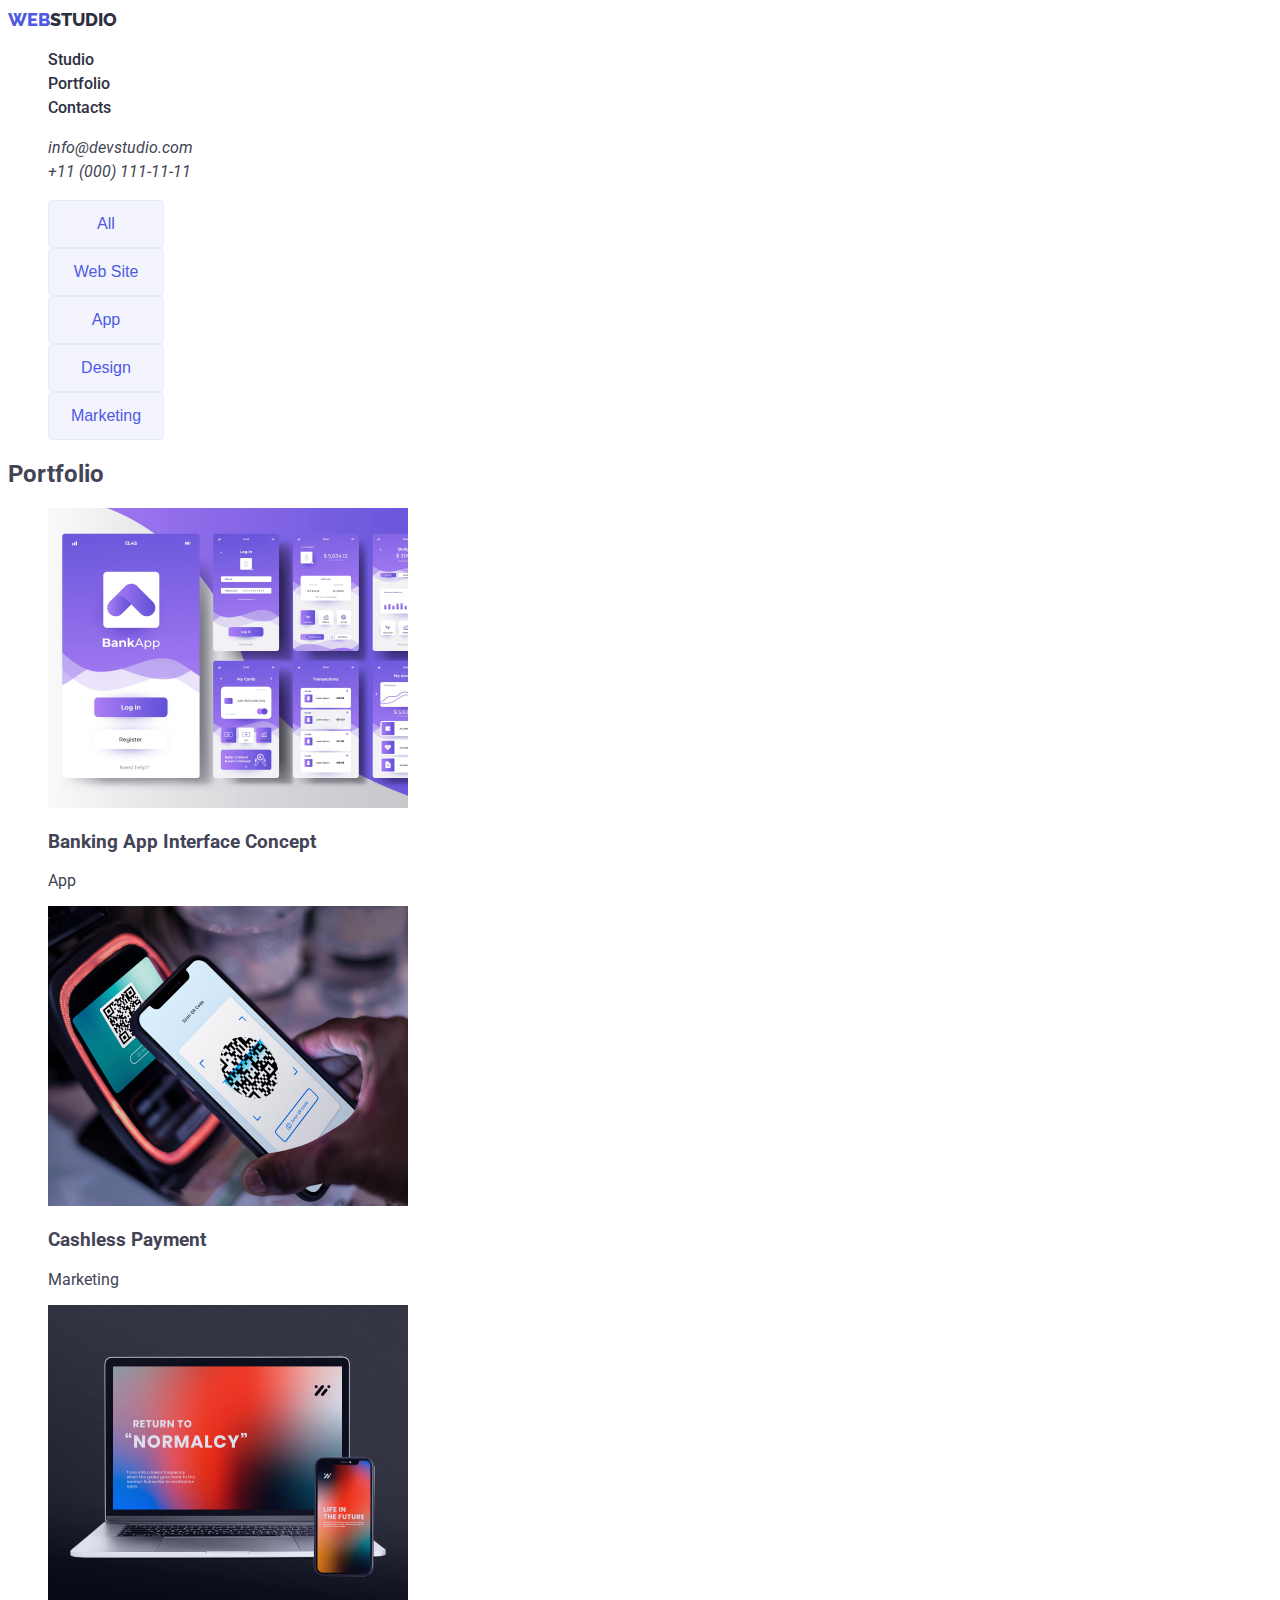
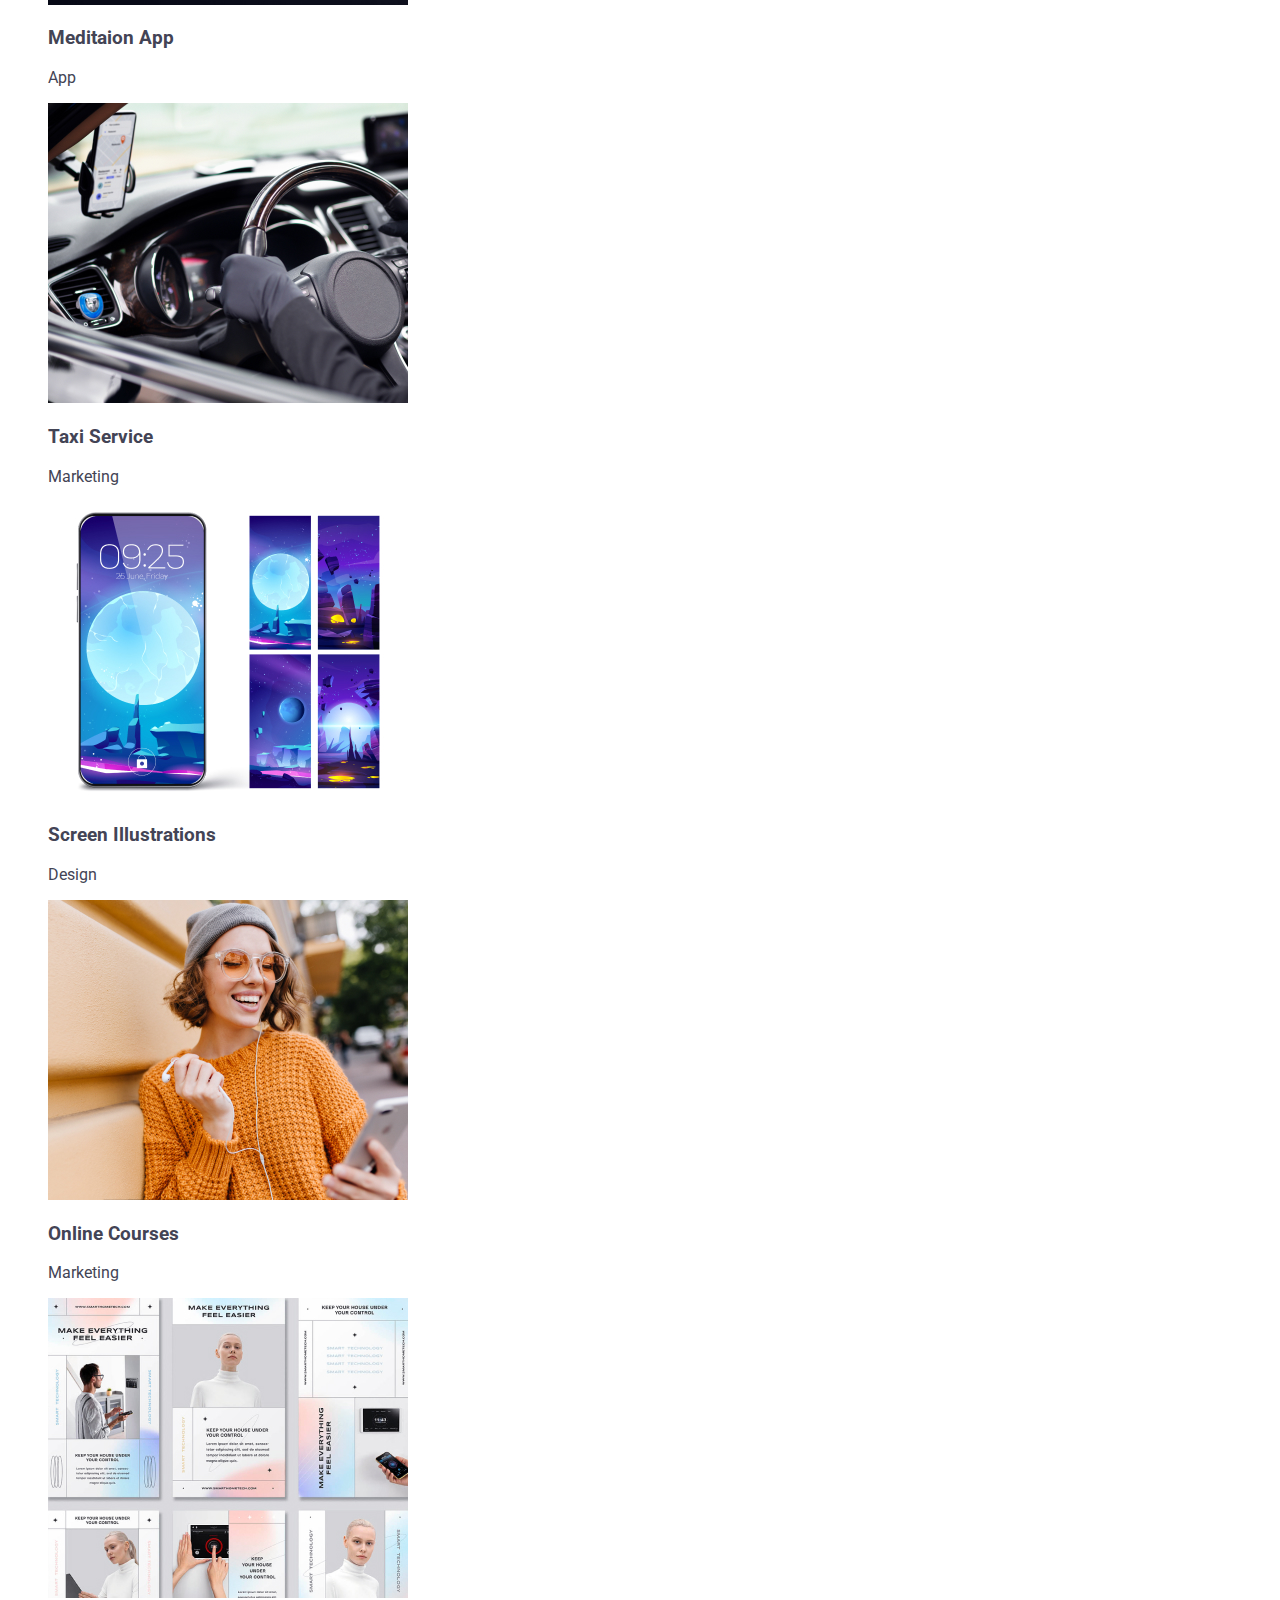
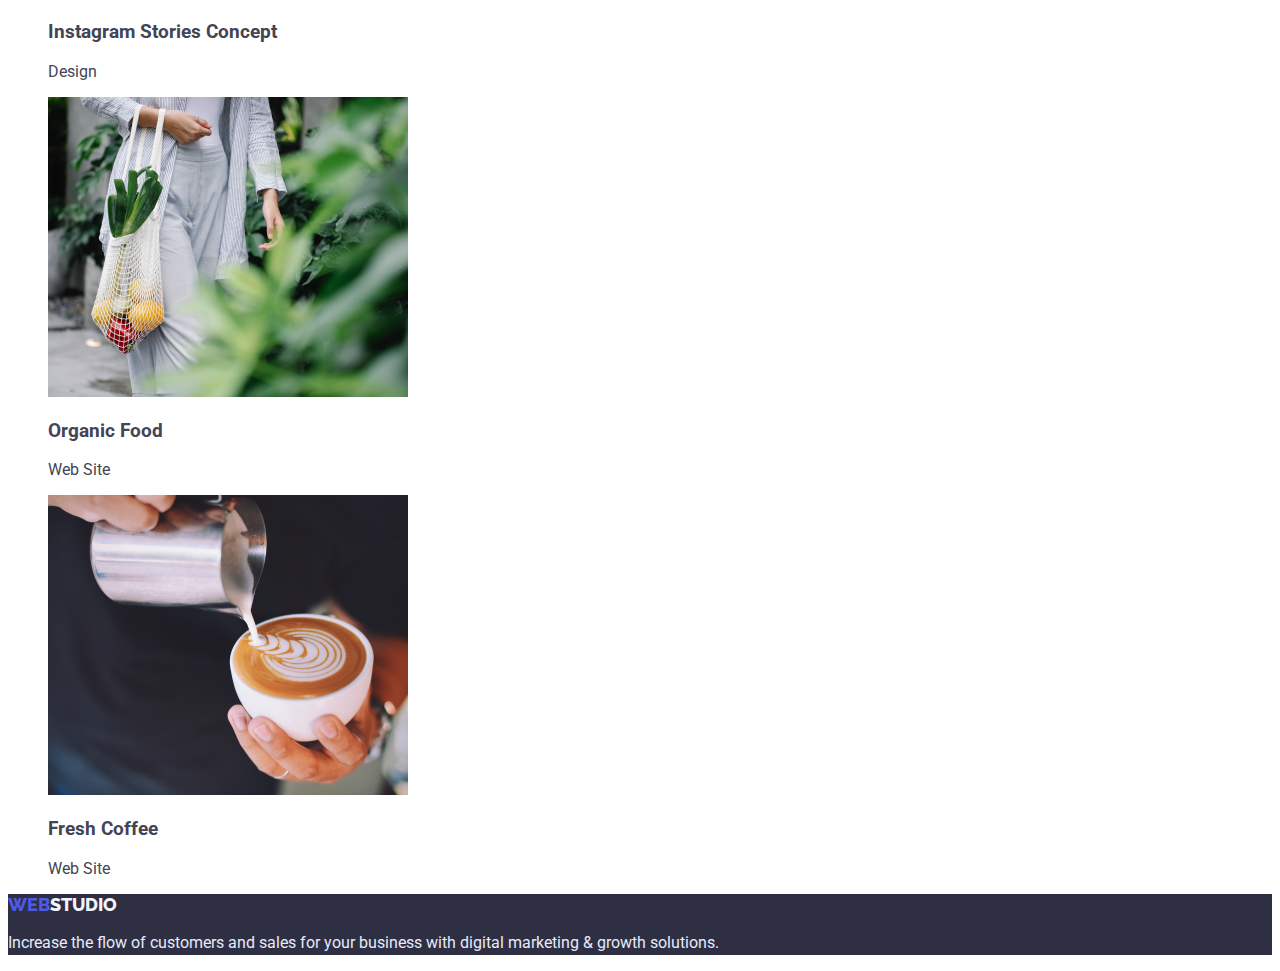
==== portfolio.html @ 32f8439a "unfinished" ====
<!DOCTYPE html>
<html lang="en">
<head>
    <meta charset="UTF-8">
    <meta http-equiv="X-UA-Compatible" content="IE=edge">
    <meta name="viewport" content="width=device-width, initial-scale=1.0">
    <title>Webstudio</title>
    <!--Fonts-->
    <link rel="preconnect" href="https://fonts.googleapis.com">
    <link rel="preconnect" href="https://fonts.gstatic.com" crossorigin>
    <link
        href="https://fonts.googleapis.com/css2?family=Raleway:wght@800&family=Roboto:wght@400;500;700;900&display=swap"
        rel="stylesheet">
    <!--Styles-->
    <link rel="stylesheet" href="./css/styels.css">
</head>
<body>
    <header class="header">
        <nav class="header-nav">
            <a class="logo-link" href="./index.html"><span class="logo-link-part">Web</span>Studio</a>
            <ul>
                <li><a class="header-link" href="">Studio</a></li>
                <li><a class="header-link" href="">Portfolio</a></li>
                <li><a class="header-link" href="">Contacts</a></li>
            </ul>
        </nav>
        <address class="header-address">
            <ul>
                <li><a class="address-link" href="mailto:info@devstudio.com">info@devstudio.com</a></li>
                <li><a class="address-link" href="tel:+110001111111">+11 (000) 111-11-11</a></li>
            </ul>
        </address>
    
    </header>

    <main>
        <section class="filtr-section">
            <h2 class="filtr-section-head">Filtr</h2>
            <ul>
                <li><button class="filtr-button" type="button">All</button></li>
                <li><button class="filtr-button" type="button">Web Site</button></li>
                <li><button class="filtr-button" type="button">App</button></li>
                <li><button class="filtr-button" type="button">Design</button></li>
                <li><button class="filtr-button" type="button">Marketing</button></li>
            </ul>
        </section>

        <section class="portfolio-section">
            <h2 class="portfolio-head">Portfolio</h2>
            <ul class="portfolio-container">
                <li>
                    <img src="./images/bankingapp.jpg" alt="Windows on the phone" width="360" height="300" class="portfolio-img">
                    <h3 class="portfolio-title">Banking App Interface Concept</h3>
                    <p  class="portfolio-descrfiltr">App</p>
                </li>
                <li>
                    <img src="./images/cashlesspayment.jpg" alt="Phone payment" width="360" height="300" class="portfolio-img">
                    <h3 class="portfolio-title">Cashless Payment</h3>
                    <p  class="portfolio-descrfiltr">Marketing</p>
                </li>
                <li>
                    <img src="./images/meditaionapp.jpg" alt="Laptop and phone" width="360" height="300" class="portfolio-img">
                    <h3 class="portfolio-title">Meditaion App</h3>
                    <p  class="portfolio-descrfiltr">App</p>
                </li>
                <li>
                    <img src="./images/taxiservice.jpg" alt="Car" width="360" height="300" class="portfolio-img">
                    <h3 class="portfolio-title">Taxi Service</h3>
                    <p  class="portfolio-descrfiltr">Marketing</p>
                </li>
                <li>
                    <img src="./images/screenillustrations.jpg" alt="Screen Illustrations" width="360" height="300" class="portfolio-img">
                    <h3 class="portfolio-title">Screen Illustrations</h3>
                    <p  class="portfolio-descrfiltr">Design</p>
                </li>
                <li>
                    <img src="./images/onlinecourses.jpg" alt="Woman with phone" width="360" height="300" class="portfolio-img">
                    <h3 class="portfolio-title">Online Courses</h3>
                    <p  class="portfolio-descrfiltr">Marketing</p>
                </li>
                <li>
                    <img src="./images/instagramstories.jpg" alt="Instagram Stories Concept" width="360" height="300" class="portfolio-img">
                    <h3 class="portfolio-title">Instagram Stories Concept</h3>
                    <p  class="portfolio-descrfiltr">Design</p>
                </li>
                <li>
                    <img src="./images/organicfood.jpg" alt="A man with fruit" width="360" height="300" class="portfolio-img">
                    <h3 class="portfolio-title">Organic Food</h3>
                    <p  class="portfolio-descrfiltr">Web Site</p>
                </li>
                <li>
                    <img src="./images/freshcoffee.jpg" alt="Coffee" width="360" height="300" class="portfolio-img">
                    <h3 class="portfolio-title">Fresh Coffee</h3>
                    <p  class="portfolio-descrfiltr">Web Site</p>
                </li>
            </ul>
        </section>
    </main>

    <footer class="footer">
        <a class="logo-footer" href="./index.html"><span class="logo-footer-part">Web</span>Studio</a>
        <p class="footer-descr">Increase the flow of customers and sales for your business with digital marketing & growth
            solutions.</p>
    </footer>
</body>
</html>
---- css/styels.css ----
body {
    color: #434455;
    font-family: 'Roboto', sans-serif;
    background: #FFFFFF;
}

:root {
    --brand-color: #2E2F42;
    --focus-color: #404BBF;
    
}

ul {
    list-style-type: none;
}

.logo-link {
    font-family: 'Raleway';
    color: #2E2F42;
    font-weight: 800;
    font-size: 18px;
    line-height: 24px;
    text-transform: uppercase;
    text-decoration: none;
}

.logo-link-part {
    color: #4D5AE5;
}

.header-link {
    color: #2E2F42;
    font-weight: 500;
    font-size: 16px;
    line-height: 24px;
    text-decoration: none;
}

.header-link :hover {
    color: var(--focus-color);
}

.header-link :focus {
    color: var(--focus-color);
}

.address-link {
    color: #434455;
    font-weight: 400;
    font-size: 16px;
    line-height: 24px;
    text-decoration: none
}

.address-link :hover {
    color: var(--focus-color);
}

.address-link :focus {
    color: var(--focus-color);
}

.hero-section {
    background: var(--brand-color);    
}

.hero-text {
    color: #FFFFFF;
    font-weight: 700;
    font-size: 56px;
    line-height: 60px;
}

.button-service {
    color: #FFFFFF;
    font-weight: 500;
    font-size: 16px;
    line-height: 24px;
    background: #4D5AE5;
    box-shadow: 0px 4px 4px rgba(0, 0, 0, 0.15);
    border-radius: 4px;
    cursor: pointer;
}

.button-service :hover {
    background: var(--focus-color);
}

.button-service :focus {
    background: var(--focus-color);
}

.about-section-head {
    display: none;
}

.about-section-title {
    color: var(--brand-color);
    font-weight: 500;
    font-size: 20px;
    line-height: 24px;
}

.about-section-descr {
    font-weight: 400;
    font-size: 16px;
    line-height: 24px;
}

.example-section-head {
    color: var(--brand-color);
    font-weight: 700;
    font-size: 36px;
    line-height: 40px;
}

.team-section-head {
    color: var(--brand-color);
    font-weight: 700;
    font-size: 36px;
    line-height: 40px;
}

.team-section-title {
    color: var(--brand-color);
    font-weight: 500;
    font-size: 20px;
    line-height: 24px;
}

.team-section-descr {
    font-weight: 400;
    font-size: 16px;
    line-height: 24px;
}

.footer {
    background: var(--brand-color);
}

.logo-footer{
    color: #F4F4FD;
    font-family: 'Raleway';
    font-weight: 800;
    font-size: 18px;
    line-height: 21px;
    text-transform: uppercase;
    text-decoration: none;
}

.logo-footer-part {
    color: #4D5AE5;
}

.footer-descr {
    color: #E7E9FC;
    font-weight: 400;
    font-size: 16px;
    line-height: 24px;
}

.filtr-section-head {
    display: none;
}

.filtr-button {
    color: #4D5AE5;
    font-weight: 500;
    font-size: 16px;
    line-height: 24px;
    width: 116px;
    height: 48px;
    background: #F4F4FD;
    border: 1px solid #E7E9FC;
    border-radius: 4px;
    cursor: pointer;
}

.filtr-button :hover {
    border: var(--focus-color);
}

.portfolio-img :hover {
    color: var(--focus-color);
}
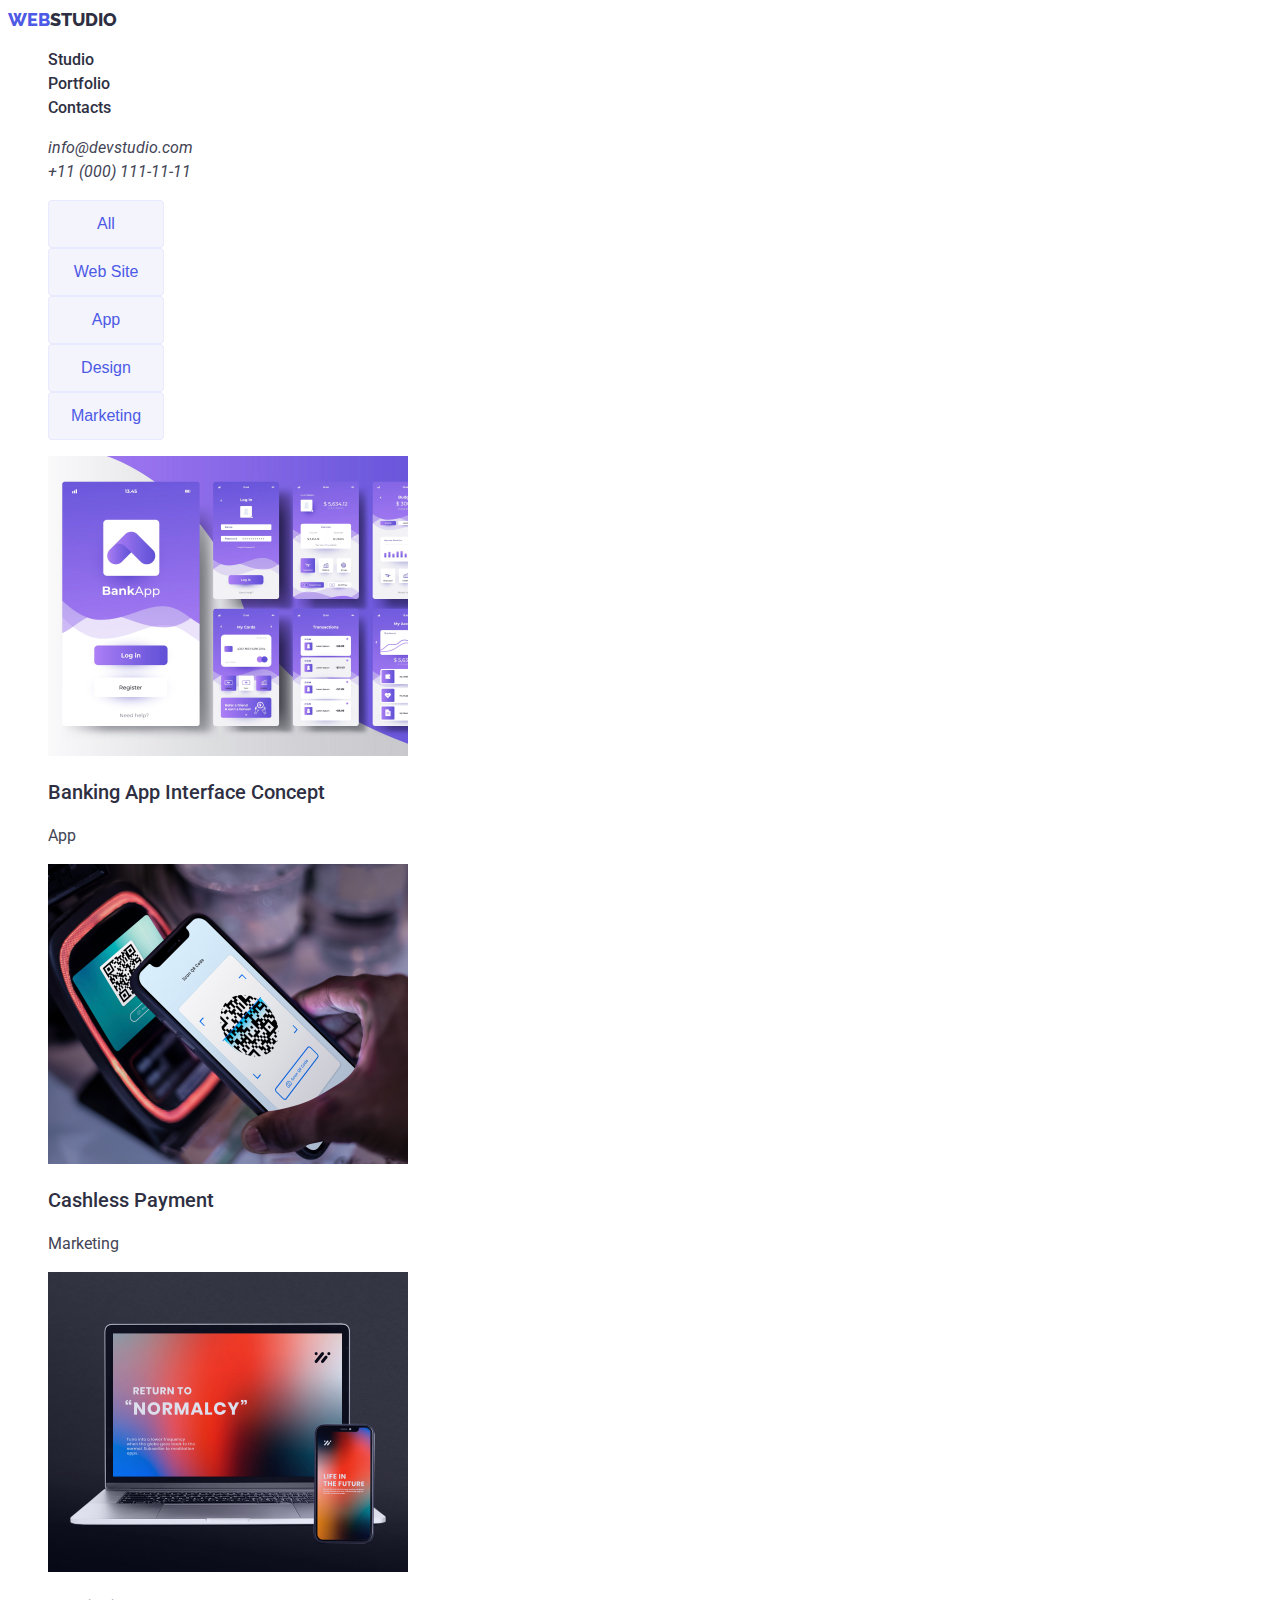
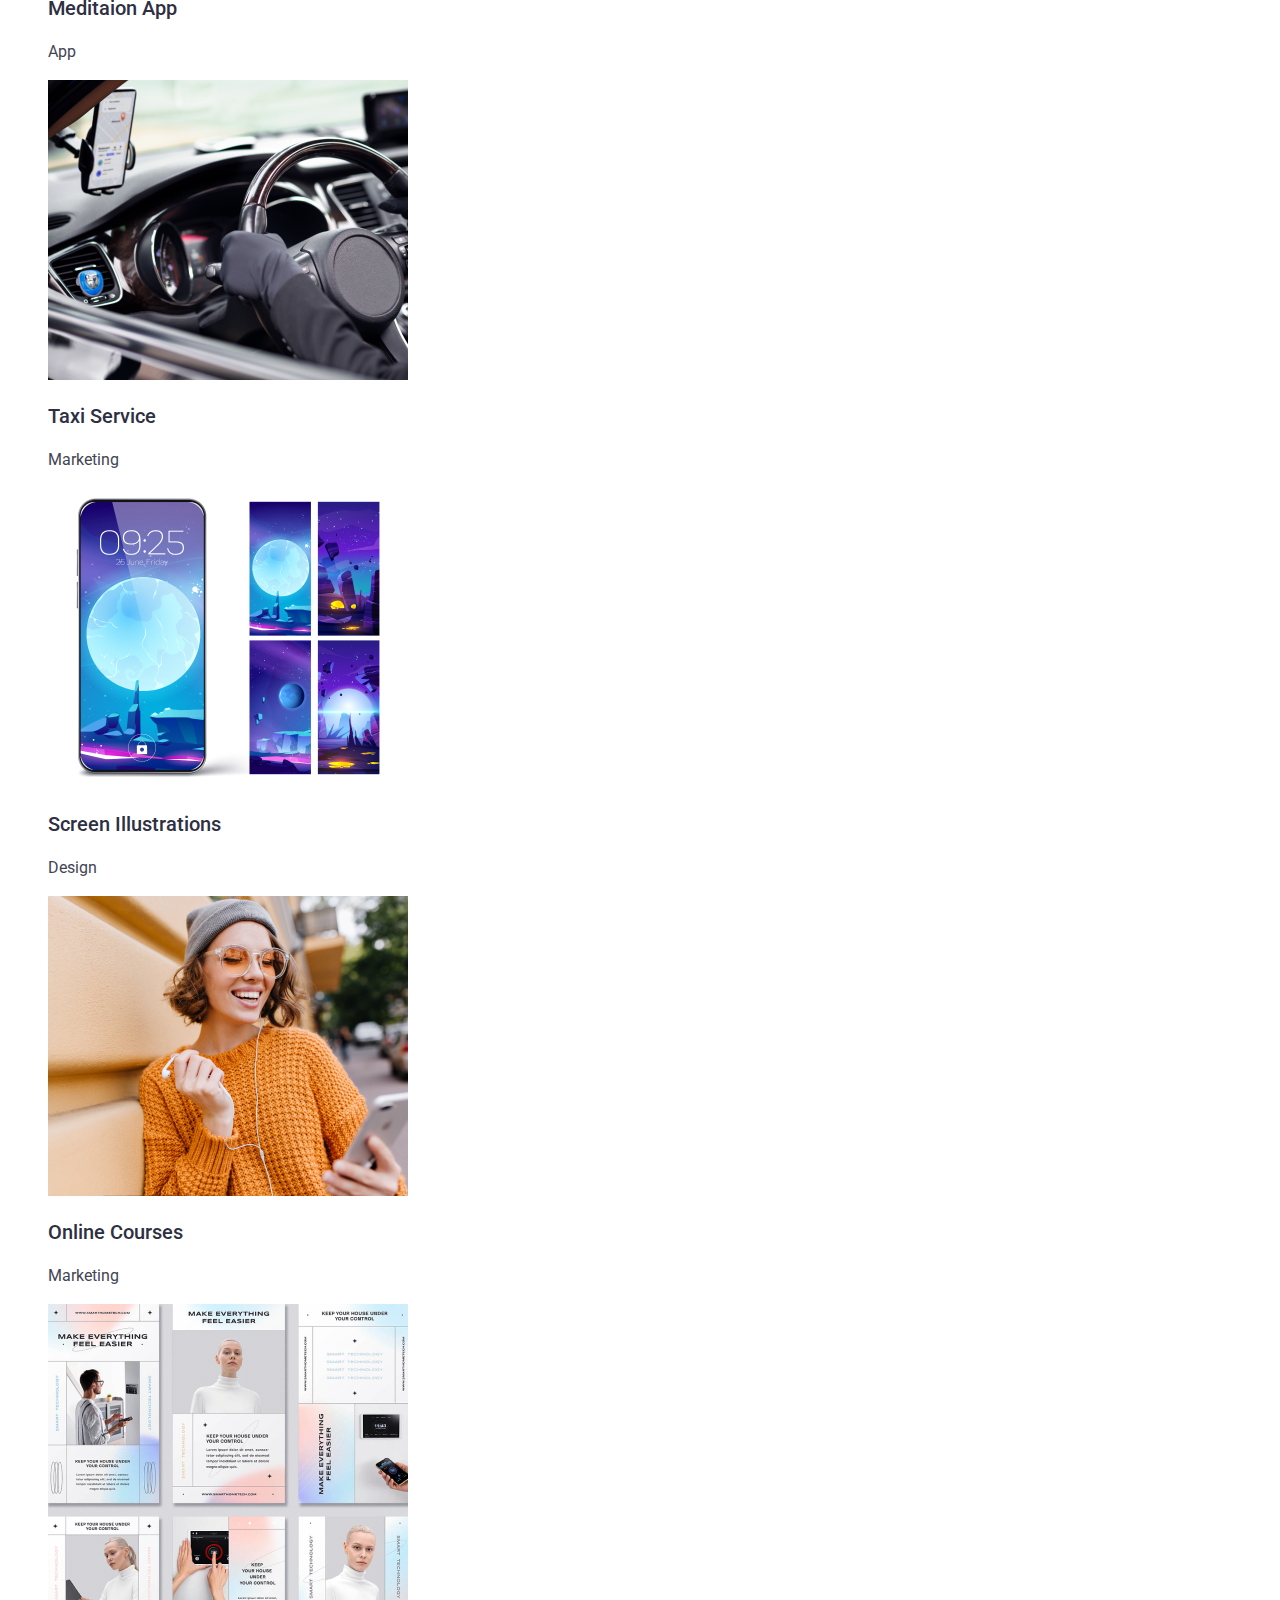
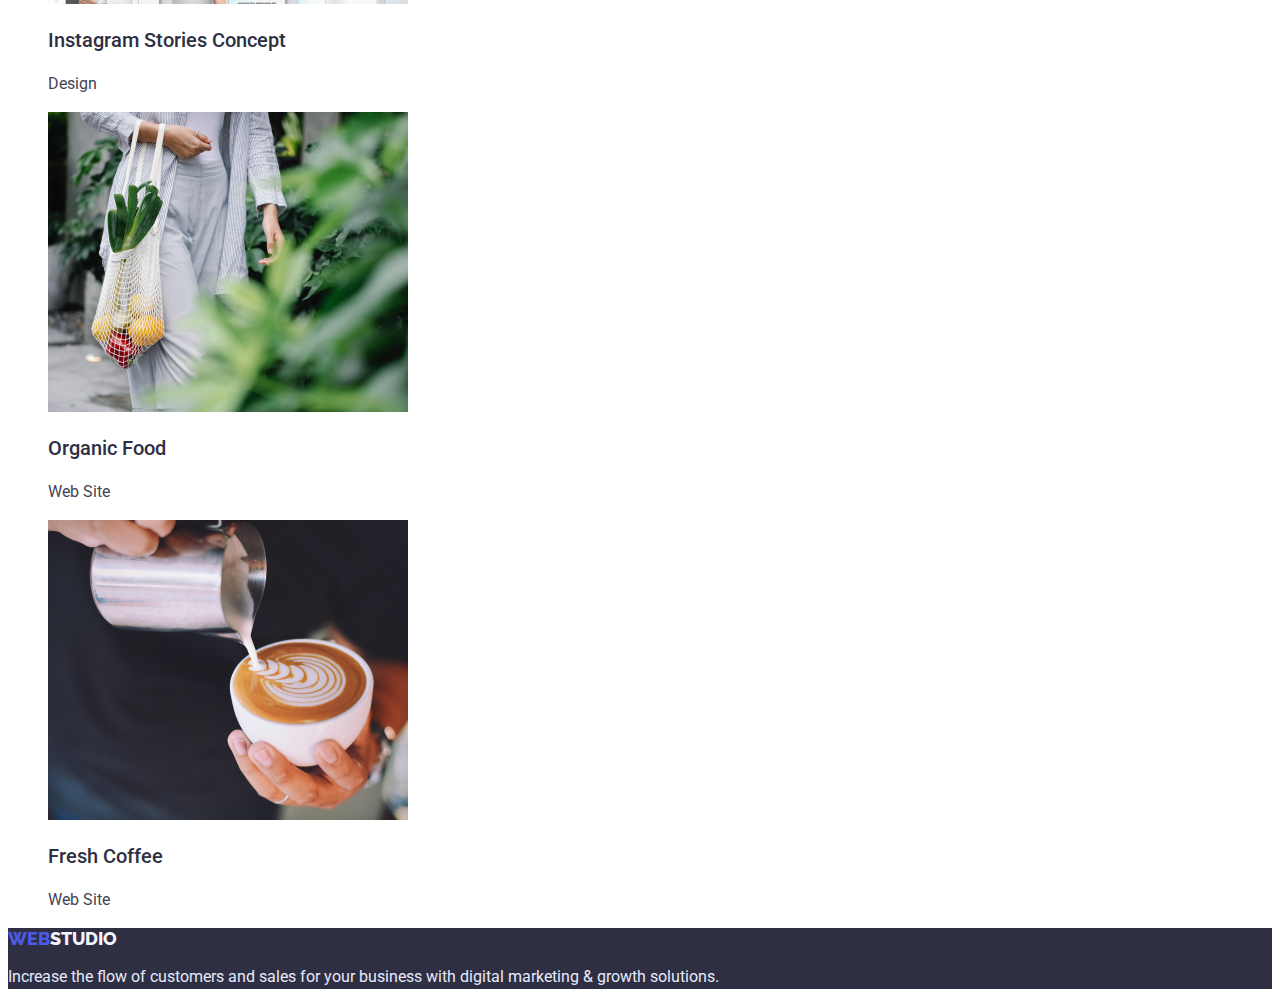
==== commit 40834b98: "homework 2 (edition 0)" ====
--- a/portfolio.html
+++ b/portfolio.html
@@ -19,8 +19,8 @@
         <nav class="header-nav">
             <a class="logo-link" href="./index.html"><span class="logo-link-part">Web</span>Studio</a>
             <ul>
-                <li><a class="header-link" href="">Studio</a></li>
-                <li><a class="header-link" href="">Portfolio</a></li>
+                <li><a class="header-link" href="./index.html">Studio</a></li>
+                <li><a class="header-link" href="./portfolio.html">Portfolio</a></li>
                 <li><a class="header-link" href="">Contacts</a></li>
             </ul>
         </nav>
--- a/css/styels.css
+++ b/css/styels.css
@@ -176,10 +176,19 @@
     cursor: pointer;
 }
 
-.filtr-button :hover {
-    border: var(--focus-color);
+.portfolio-head {
+    display: none;
 }
 
-.portfolio-img :hover {
-    color: var(--focus-color);
+.portfolio-title {
+    color: var(--brand-color);
+    font-weight: 500;
+    font-size: 20px;
+    line-height: 24px;
 }
+
+.portfolio-descrfiltr {
+    font-weight: 400;
+    font-size: 16px;
+    line-height: 24px;
+}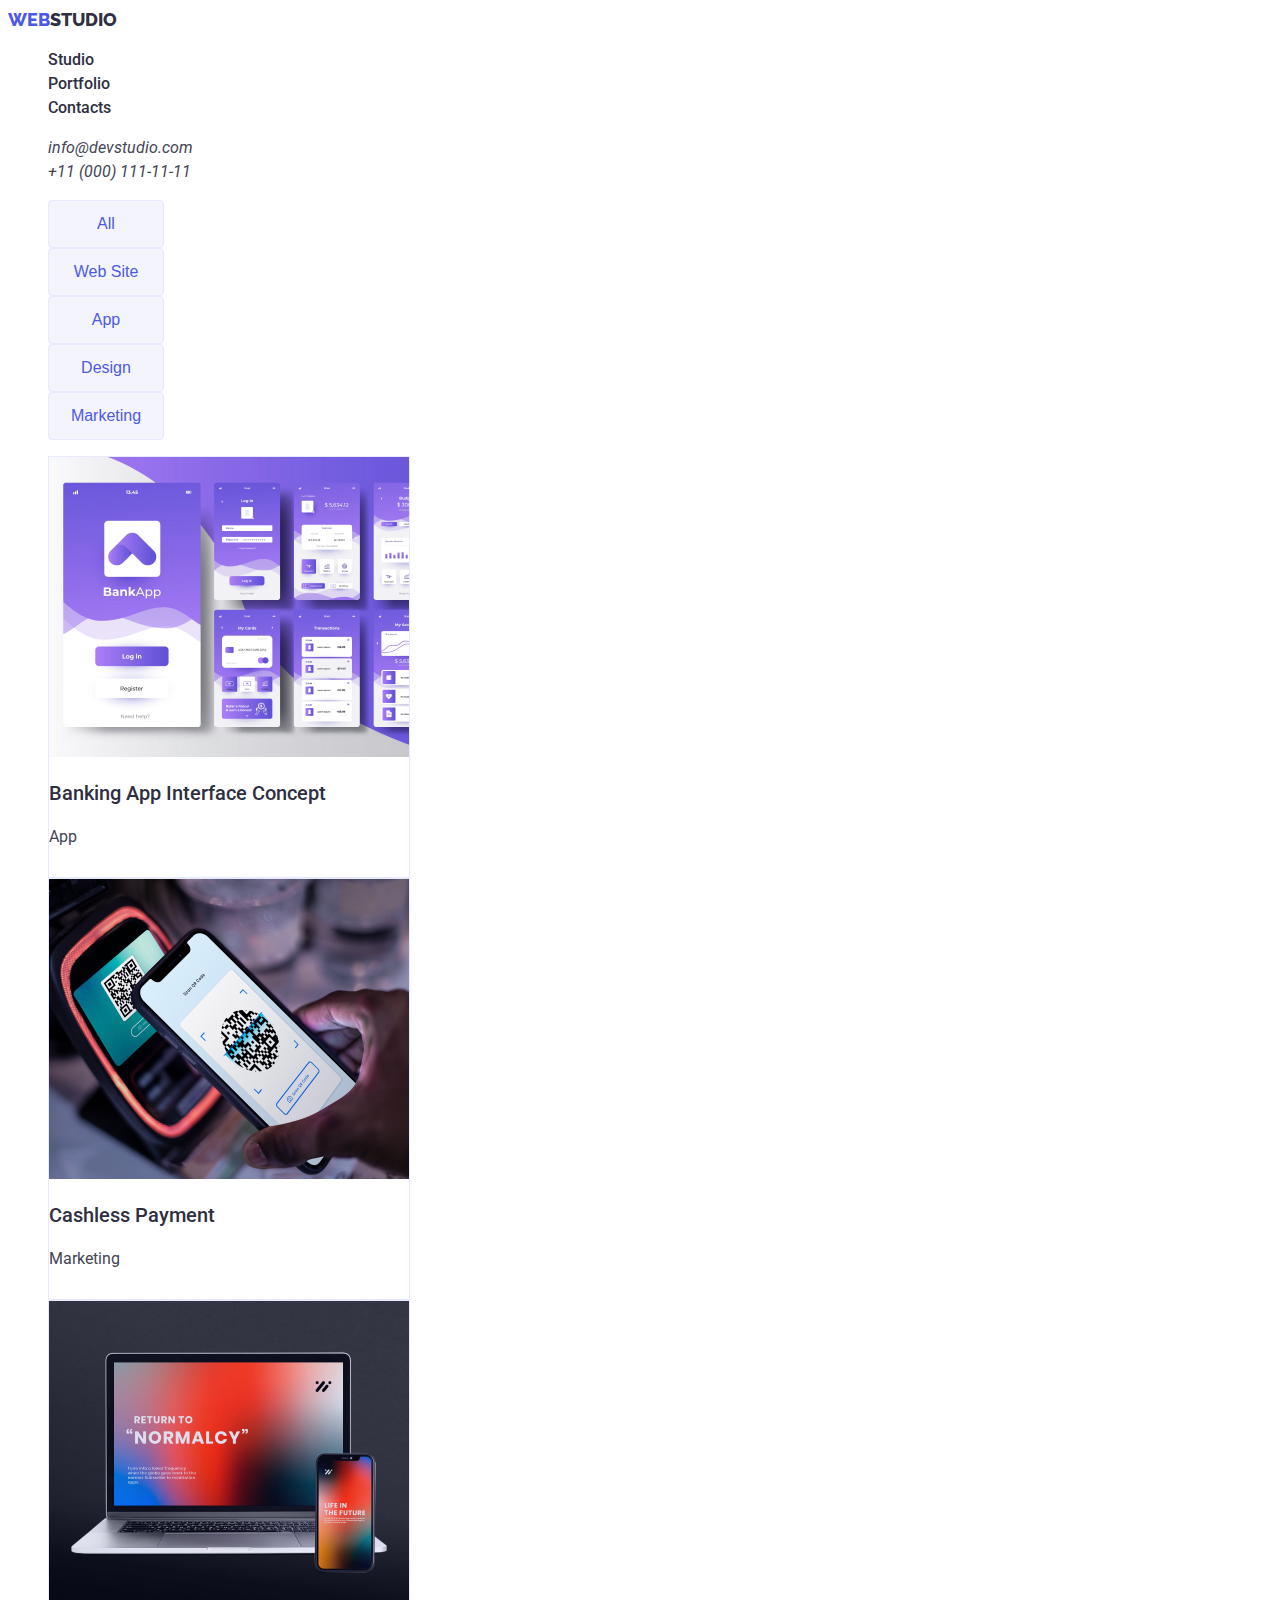
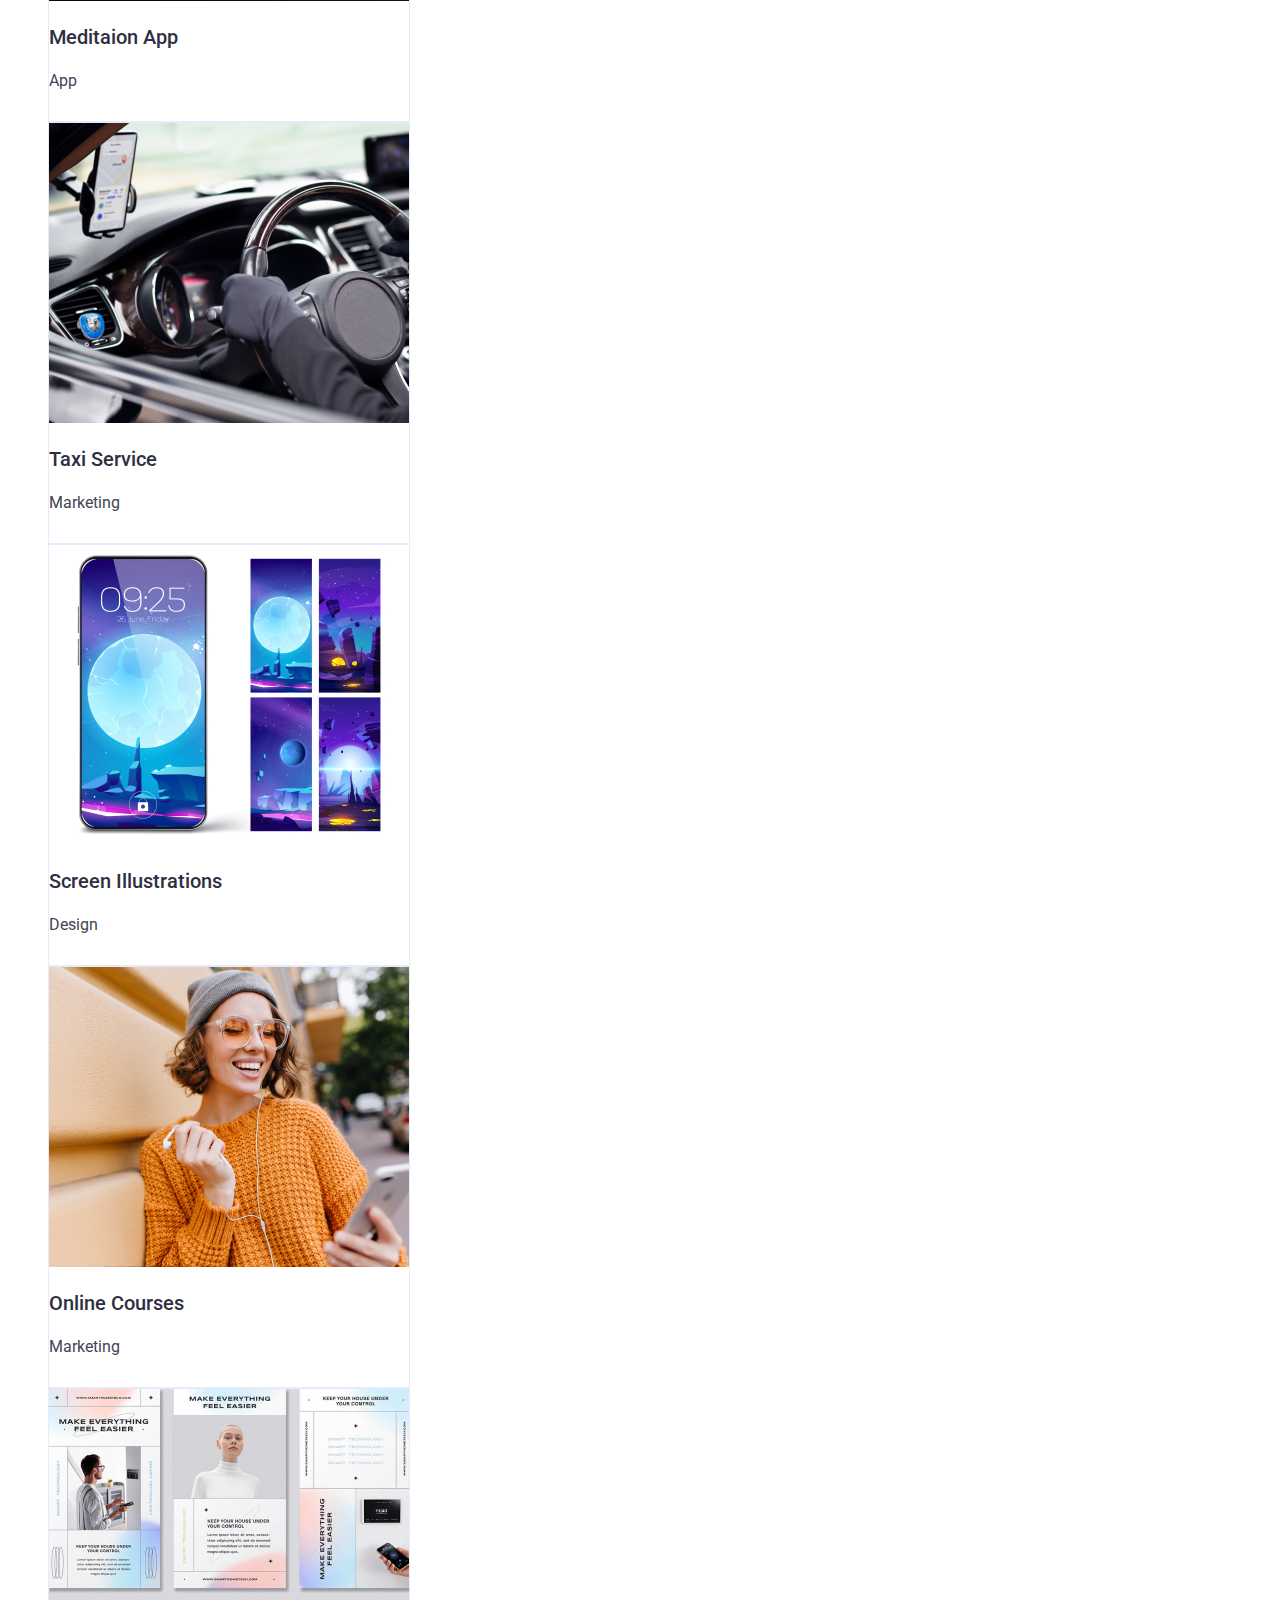
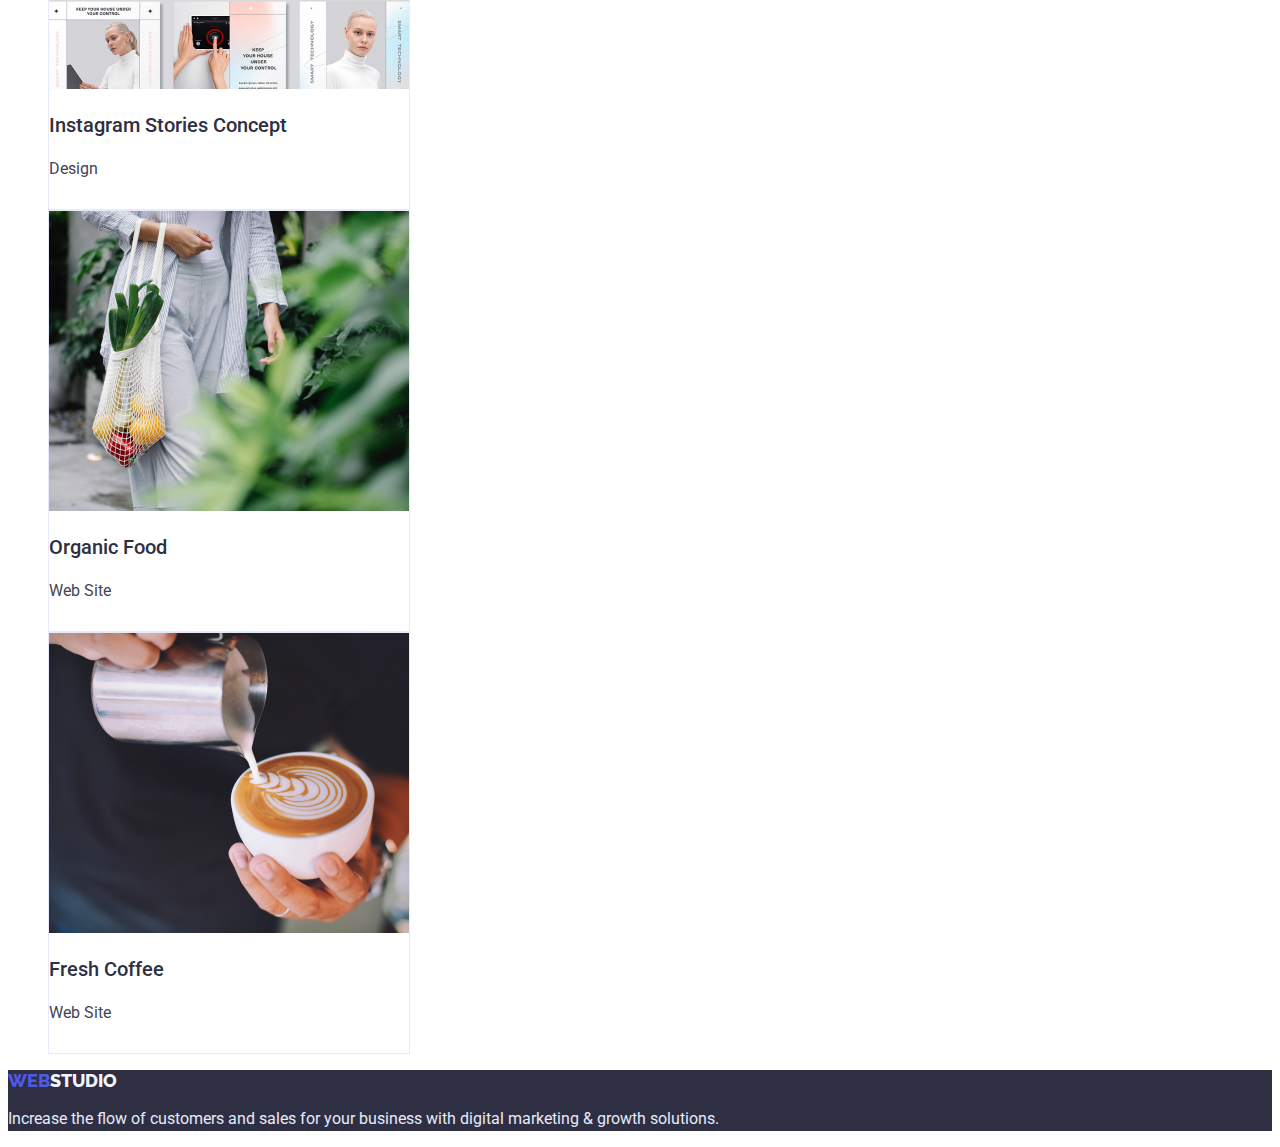
==== commit 61024b62: "homework 2 (edition 1)" ====
--- a/portfolio.html
+++ b/portfolio.html
@@ -47,48 +47,48 @@
 
         <section class="portfolio-section">
             <h2 class="portfolio-head">Portfolio</h2>
-            <ul class="portfolio-container">
-                <li>
+            <ul>
+                <li class="portfolio-container">
                     <img src="./images/bankingapp.jpg" alt="Windows on the phone" width="360" height="300" class="portfolio-img">
                     <h3 class="portfolio-title">Banking App Interface Concept</h3>
                     <p  class="portfolio-descrfiltr">App</p>
                 </li>
-                <li>
+                <li class="portfolio-container">
                     <img src="./images/cashlesspayment.jpg" alt="Phone payment" width="360" height="300" class="portfolio-img">
                     <h3 class="portfolio-title">Cashless Payment</h3>
                     <p  class="portfolio-descrfiltr">Marketing</p>
                 </li>
-                <li>
+                <li class="portfolio-container">
                     <img src="./images/meditaionapp.jpg" alt="Laptop and phone" width="360" height="300" class="portfolio-img">
                     <h3 class="portfolio-title">Meditaion App</h3>
                     <p  class="portfolio-descrfiltr">App</p>
                 </li>
-                <li>
+                <li class="portfolio-container">
                     <img src="./images/taxiservice.jpg" alt="Car" width="360" height="300" class="portfolio-img">
                     <h3 class="portfolio-title">Taxi Service</h3>
                     <p  class="portfolio-descrfiltr">Marketing</p>
                 </li>
-                <li>
+                <li class="portfolio-container">
                     <img src="./images/screenillustrations.jpg" alt="Screen Illustrations" width="360" height="300" class="portfolio-img">
                     <h3 class="portfolio-title">Screen Illustrations</h3>
                     <p  class="portfolio-descrfiltr">Design</p>
                 </li>
-                <li>
+                <li class="portfolio-container">
                     <img src="./images/onlinecourses.jpg" alt="Woman with phone" width="360" height="300" class="portfolio-img">
                     <h3 class="portfolio-title">Online Courses</h3>
                     <p  class="portfolio-descrfiltr">Marketing</p>
                 </li>
-                <li>
+                <li class="portfolio-container">
                     <img src="./images/instagramstories.jpg" alt="Instagram Stories Concept" width="360" height="300" class="portfolio-img">
                     <h3 class="portfolio-title">Instagram Stories Concept</h3>
                     <p  class="portfolio-descrfiltr">Design</p>
                 </li>
-                <li>
+                <li class="portfolio-container">
                     <img src="./images/organicfood.jpg" alt="A man with fruit" width="360" height="300" class="portfolio-img">
                     <h3 class="portfolio-title">Organic Food</h3>
                     <p  class="portfolio-descrfiltr">Web Site</p>
                 </li>
-                <li>
+                <li class="portfolio-container">
                     <img src="./images/freshcoffee.jpg" alt="Coffee" width="360" height="300" class="portfolio-img">
                     <h3 class="portfolio-title">Fresh Coffee</h3>
                     <p  class="portfolio-descrfiltr">Web Site</p>
--- a/css/styels.css
+++ b/css/styels.css
@@ -180,6 +180,14 @@
     display: none;
 }
 
+.portfolio-container {
+    width: 360px;
+    height: 420px;
+    left: 156px;
+    top: 756px;
+    border: 1px solid #E7E9FC;
+}
+
 .portfolio-title {
     color: var(--brand-color);
     font-weight: 500;
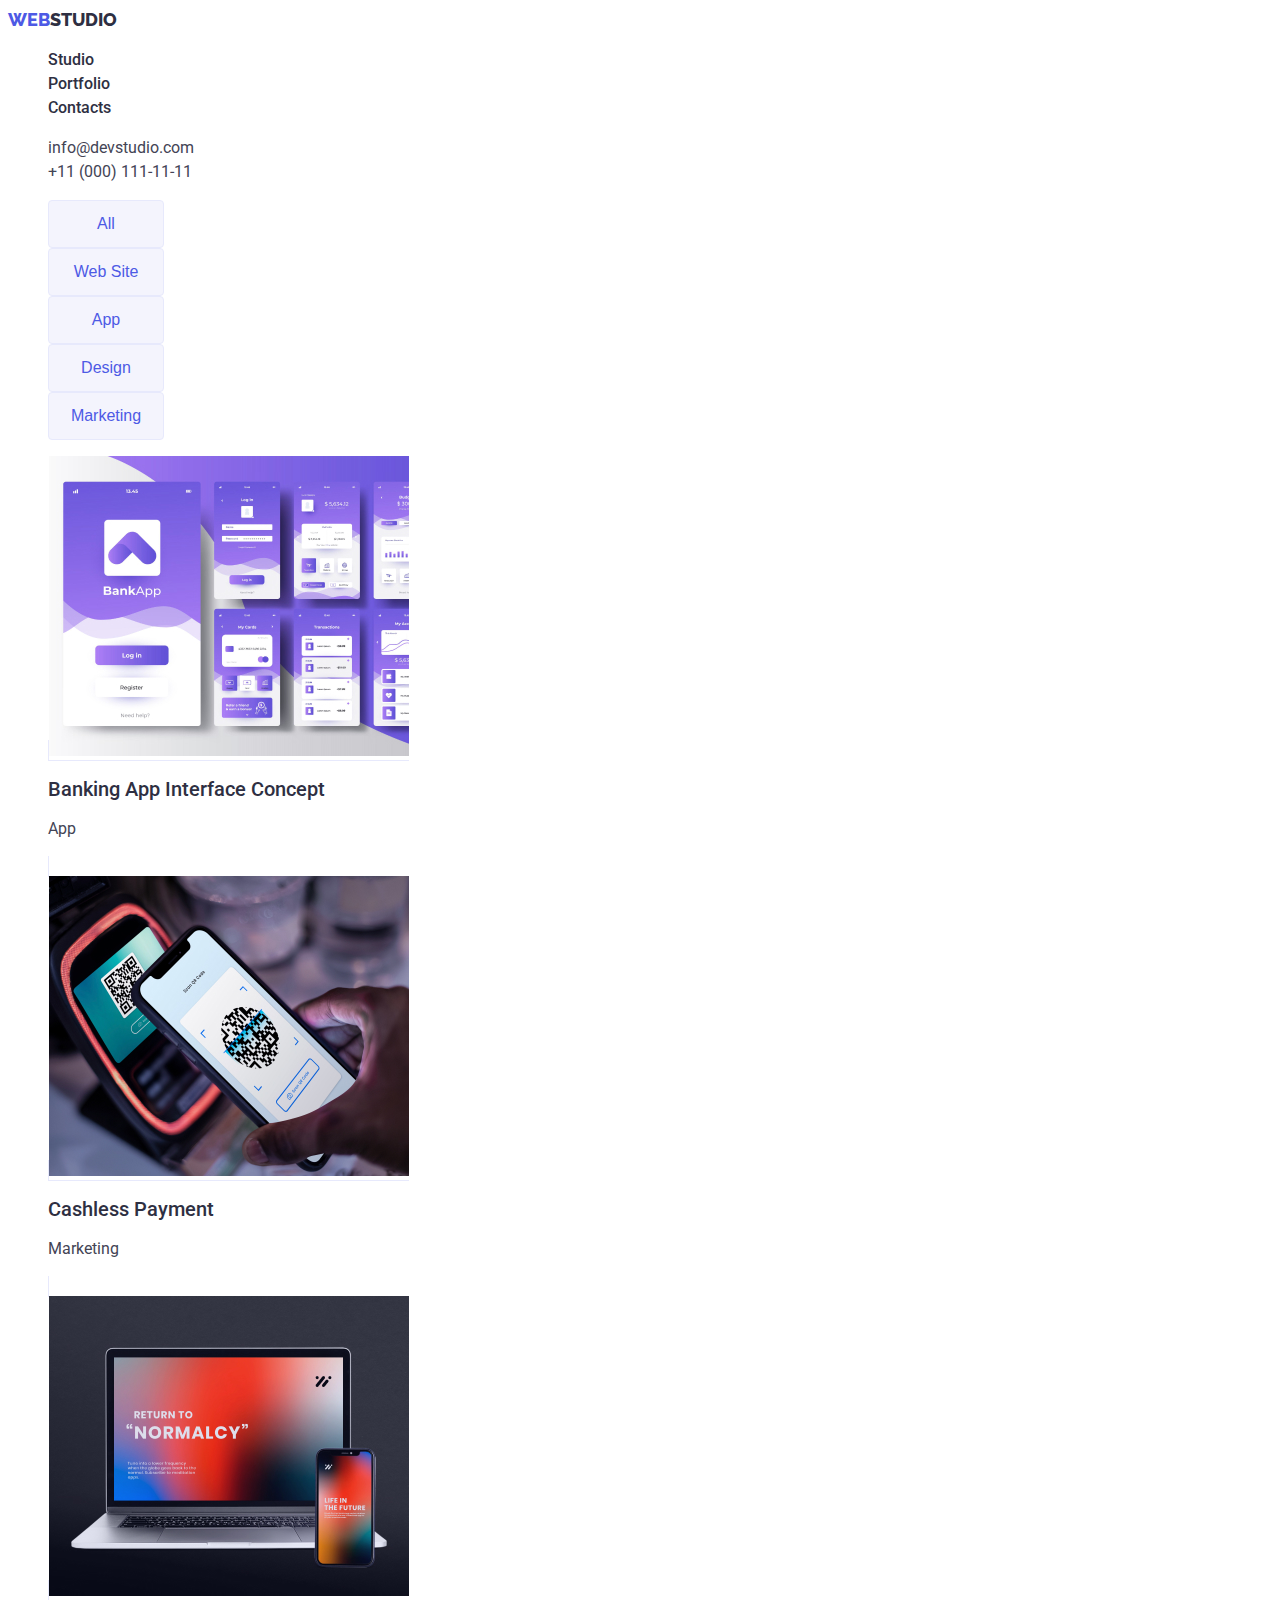
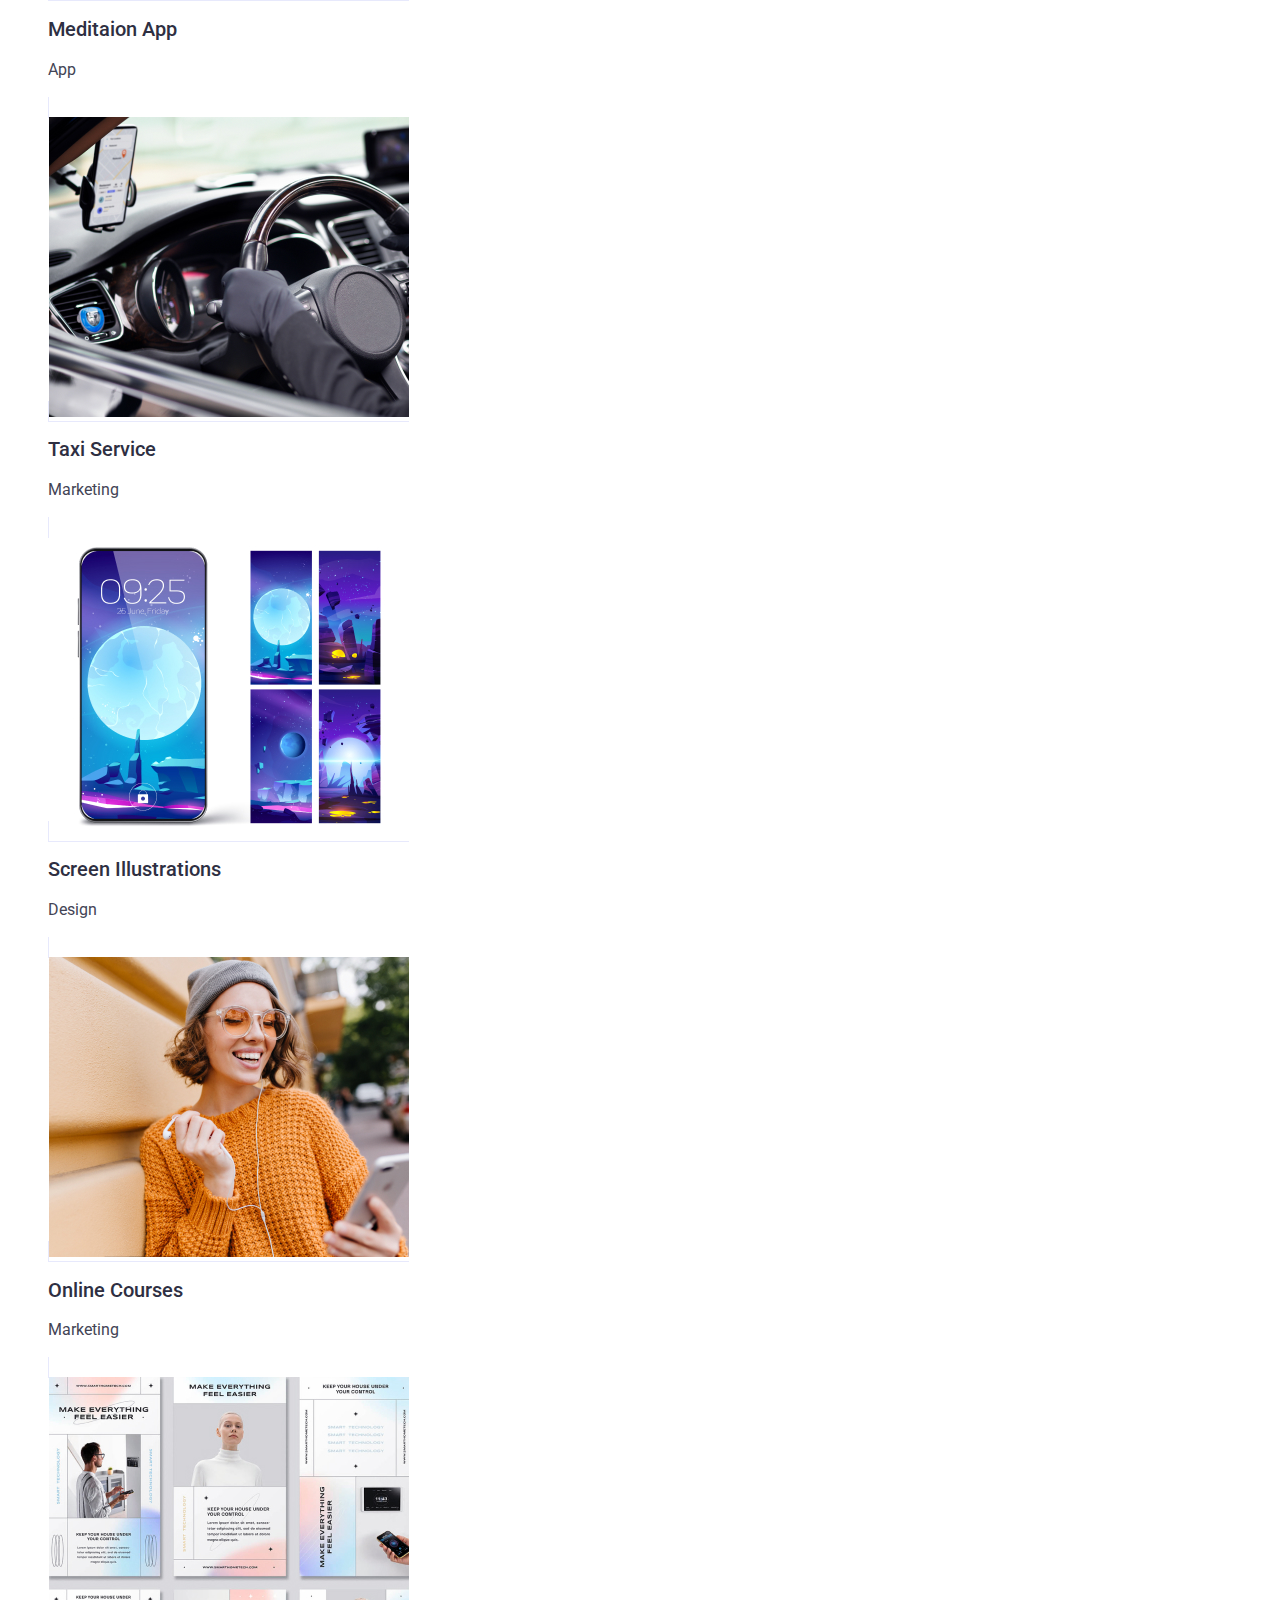
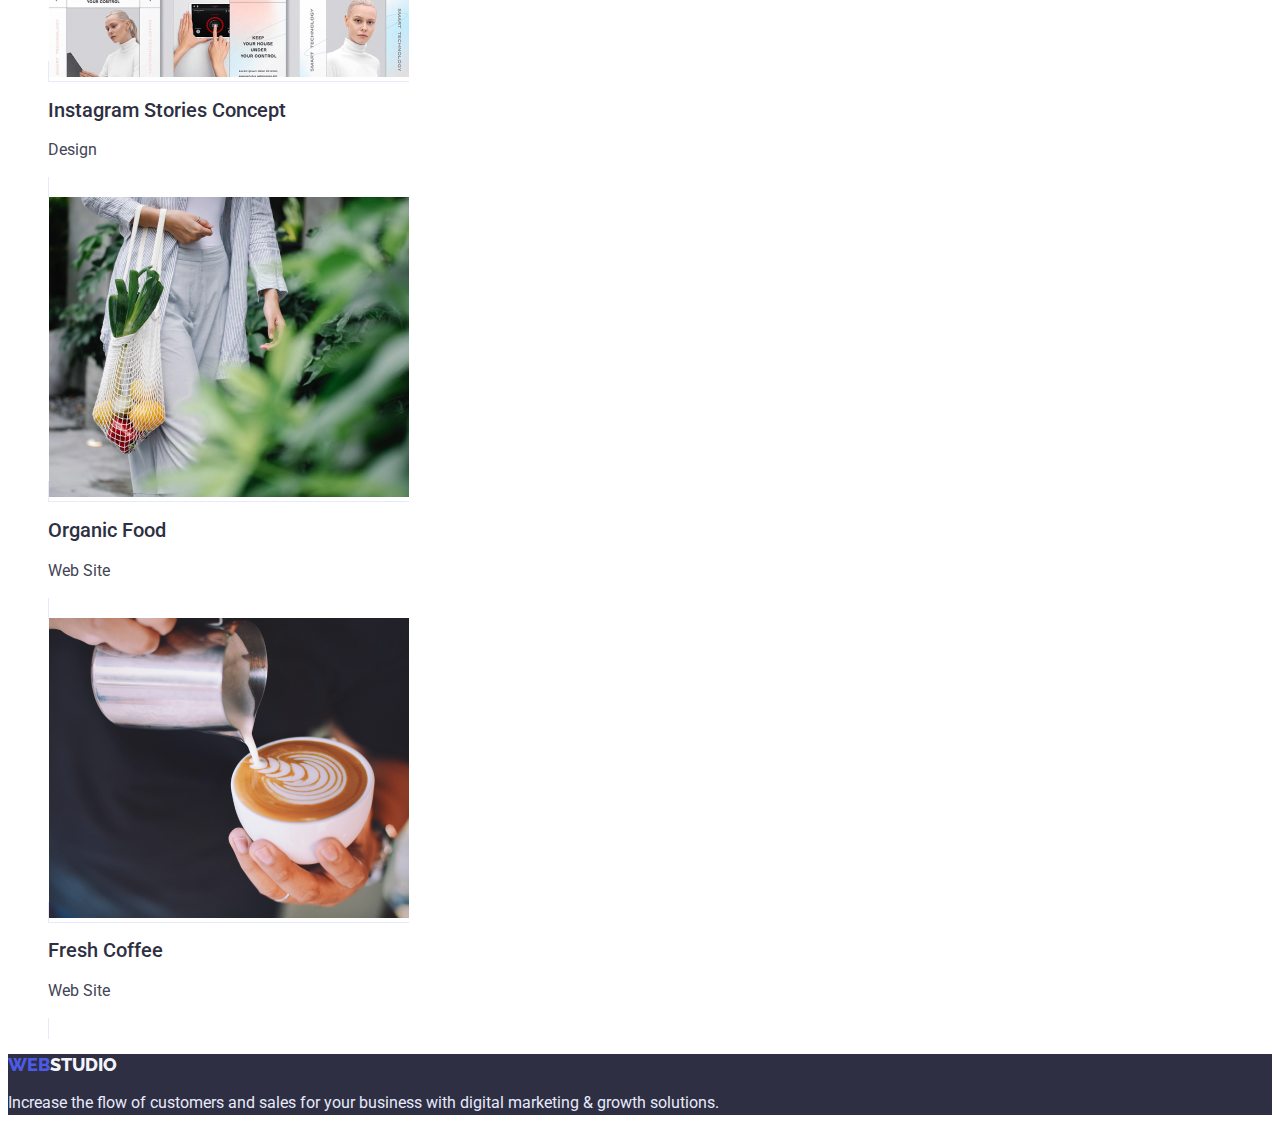
==== commit 5094622e: "домашня робота 2 (редакція 2)" ====
--- a/portfolio.html
+++ b/portfolio.html
@@ -34,8 +34,8 @@
     </header>
 
     <main>
-        <section class="filtr-section">
-            <h2 class="filtr-section-head">Filtr</h2>
+        <section class="portfolio-section">
+            <h1 class="portfolio-head">Portfolio</h1>
             <ul>
                 <li><button class="filtr-button" type="button">All</button></li>
                 <li><button class="filtr-button" type="button">Web Site</button></li>
@@ -43,55 +43,52 @@
                 <li><button class="filtr-button" type="button">Design</button></li>
                 <li><button class="filtr-button" type="button">Marketing</button></li>
             </ul>
-        </section>
-
-        <section class="portfolio-section">
-            <h2 class="portfolio-head">Portfolio</h2>
+        
             <ul>
-                <li class="portfolio-container">
+                <li><a class="portfolio-container">
                     <img src="./images/bankingapp.jpg" alt="Windows on the phone" width="360" height="300" class="portfolio-img">
-                    <h3 class="portfolio-title">Banking App Interface Concept</h3>
-                    <p  class="portfolio-descrfiltr">App</p>
+                    <h2 class="portfolio-title">Banking App Interface Concept</h2>
+                    <p  class="portfolio-descrfiltr">App</p></a>
                 </li>
-                <li class="portfolio-container">
+                <li><a class="portfolio-container">
                     <img src="./images/cashlesspayment.jpg" alt="Phone payment" width="360" height="300" class="portfolio-img">
-                    <h3 class="portfolio-title">Cashless Payment</h3>
-                    <p  class="portfolio-descrfiltr">Marketing</p>
+                    <h2 class="portfolio-title">Cashless Payment</h2>
+                    <p  class="portfolio-descrfiltr">Marketing</p></a>
                 </li>
-                <li class="portfolio-container">
+                <li><a class="portfolio-container">
                     <img src="./images/meditaionapp.jpg" alt="Laptop and phone" width="360" height="300" class="portfolio-img">
-                    <h3 class="portfolio-title">Meditaion App</h3>
-                    <p  class="portfolio-descrfiltr">App</p>
+                    <h2 class="portfolio-title">Meditaion App</h2>
+                    <p  class="portfolio-descrfiltr">App</p></a>
                 </li>
-                <li class="portfolio-container">
+                <li><a class="portfolio-container">
                     <img src="./images/taxiservice.jpg" alt="Car" width="360" height="300" class="portfolio-img">
-                    <h3 class="portfolio-title">Taxi Service</h3>
-                    <p  class="portfolio-descrfiltr">Marketing</p>
+                    <h2 class="portfolio-title">Taxi Service</h2>
+                    <p  class="portfolio-descrfiltr">Marketing</p></a>
                 </li>
-                <li class="portfolio-container">
+                <li><a class="portfolio-container">
                     <img src="./images/screenillustrations.jpg" alt="Screen Illustrations" width="360" height="300" class="portfolio-img">
-                    <h3 class="portfolio-title">Screen Illustrations</h3>
-                    <p  class="portfolio-descrfiltr">Design</p>
+                    <h2 class="portfolio-title">Screen Illustrations</h2>
+                    <p  class="portfolio-descrfiltr">Design</p></a>
                 </li>
-                <li class="portfolio-container">
+                <li><a class="portfolio-container">
                     <img src="./images/onlinecourses.jpg" alt="Woman with phone" width="360" height="300" class="portfolio-img">
-                    <h3 class="portfolio-title">Online Courses</h3>
-                    <p  class="portfolio-descrfiltr">Marketing</p>
+                    <h2 class="portfolio-title">Online Courses</h2>
+                    <p  class="portfolio-descrfiltr">Marketing</p></a>
                 </li>
-                <li class="portfolio-container">
+                <li><a class="portfolio-container">
                     <img src="./images/instagramstories.jpg" alt="Instagram Stories Concept" width="360" height="300" class="portfolio-img">
-                    <h3 class="portfolio-title">Instagram Stories Concept</h3>
-                    <p  class="portfolio-descrfiltr">Design</p>
+                    <h2 class="portfolio-title">Instagram Stories Concept</h2>
+                    <p  class="portfolio-descrfiltr">Design</p></a>
                 </li>
-                <li class="portfolio-container">
+                <li><a class="portfolio-container">
                     <img src="./images/organicfood.jpg" alt="A man with fruit" width="360" height="300" class="portfolio-img">
-                    <h3 class="portfolio-title">Organic Food</h3>
-                    <p  class="portfolio-descrfiltr">Web Site</p>
+                    <h2 class="portfolio-title">Organic Food</h2>
+                    <p  class="portfolio-descrfiltr">Web Site</p></a>
                 </li>
-                <li class="portfolio-container">
+                <li><a class="portfolio-container">
                     <img src="./images/freshcoffee.jpg" alt="Coffee" width="360" height="300" class="portfolio-img">
-                    <h3 class="portfolio-title">Fresh Coffee</h3>
-                    <p  class="portfolio-descrfiltr">Web Site</p>
+                    <h2 class="portfolio-title">Fresh Coffee</h2>
+                    <p  class="portfolio-descrfiltr">Web Site</p></a>
                 </li>
             </ul>
         </section>
--- a/css/styels.css
+++ b/css/styels.css
@@ -36,27 +36,19 @@
     text-decoration: none;
 }
 
-.header-link :hover {
-    color: var(--focus-color);
-}
-
-.header-link :focus {
+.header-link:hover,:focus {
     color: var(--focus-color);
 }
 
 .address-link {
     color: #434455;
-    font-weight: 400;
     font-size: 16px;
     line-height: 24px;
+    font-style: normal;
     text-decoration: none
 }
 
-.address-link :hover {
-    color: var(--focus-color);
-}
-
-.address-link :focus {
+.address-link:hover,:focus {
     color: var(--focus-color);
 }
 
@@ -79,14 +71,11 @@
     background: #4D5AE5;
     box-shadow: 0px 4px 4px rgba(0, 0, 0, 0.15);
     border-radius: 4px;
+    border: 0;
     cursor: pointer;
 }
 
-.button-service :hover {
-    background: var(--focus-color);
-}
-
-.button-service :focus {
+.button-service:hover,:focus {
     background: var(--focus-color);
 }
 
@@ -102,34 +91,29 @@
 }
 
 .about-section-descr {
-    font-weight: 400;
     font-size: 16px;
     line-height: 24px;
 }
 
 .example-section-head {
     color: var(--brand-color);
-    font-weight: 700;
     font-size: 36px;
     line-height: 40px;
 }
 
 .team-section-head {
     color: var(--brand-color);
-    font-weight: 700;
     font-size: 36px;
     line-height: 40px;
 }
 
 .team-section-title {
     color: var(--brand-color);
-    font-weight: 500;
     font-size: 20px;
     line-height: 24px;
 }
 
 .team-section-descr {
-    font-weight: 400;
     font-size: 16px;
     line-height: 24px;
 }
@@ -154,12 +138,11 @@
 
 .footer-descr {
     color: #E7E9FC;
-    font-weight: 400;
     font-size: 16px;
     line-height: 24px;
 }
 
-.filtr-section-head {
+.portfolio-head {
     display: none;
 }
 
@@ -176,8 +159,9 @@
     cursor: pointer;
 }
 
-.portfolio-head {
-    display: none;
+.filtr-button:hover,:focus {
+    color: #FFFFFF;
+    background: var(--focus-color);
 }
 
 .portfolio-container {
@@ -188,6 +172,10 @@
     border: 1px solid #E7E9FC;
 }
 
+.portfolio-img :hover,:focus {
+    background: var(--focus-color);
+}
+
 .portfolio-title {
     color: var(--brand-color);
     font-weight: 500;
@@ -196,7 +184,6 @@
 }
 
 .portfolio-descrfiltr {
-    font-weight: 400;
     font-size: 16px;
     line-height: 24px;
 }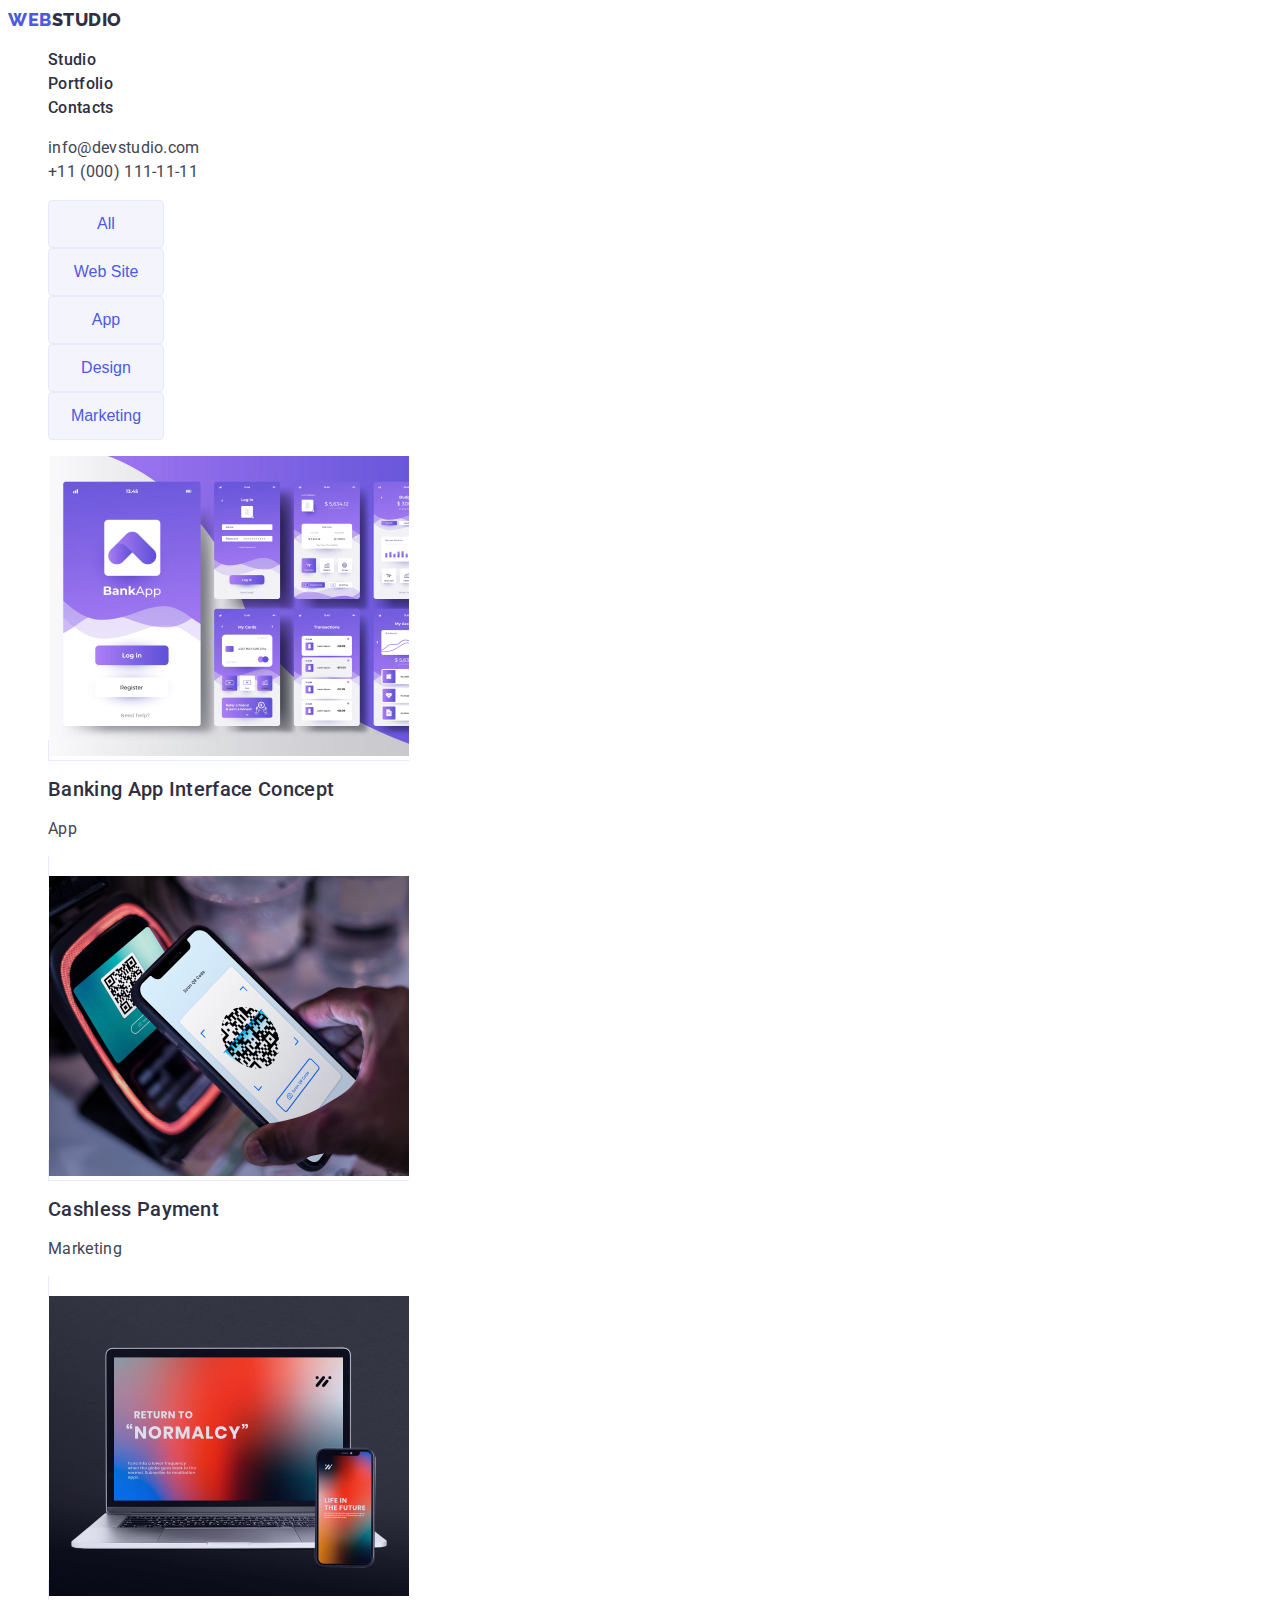
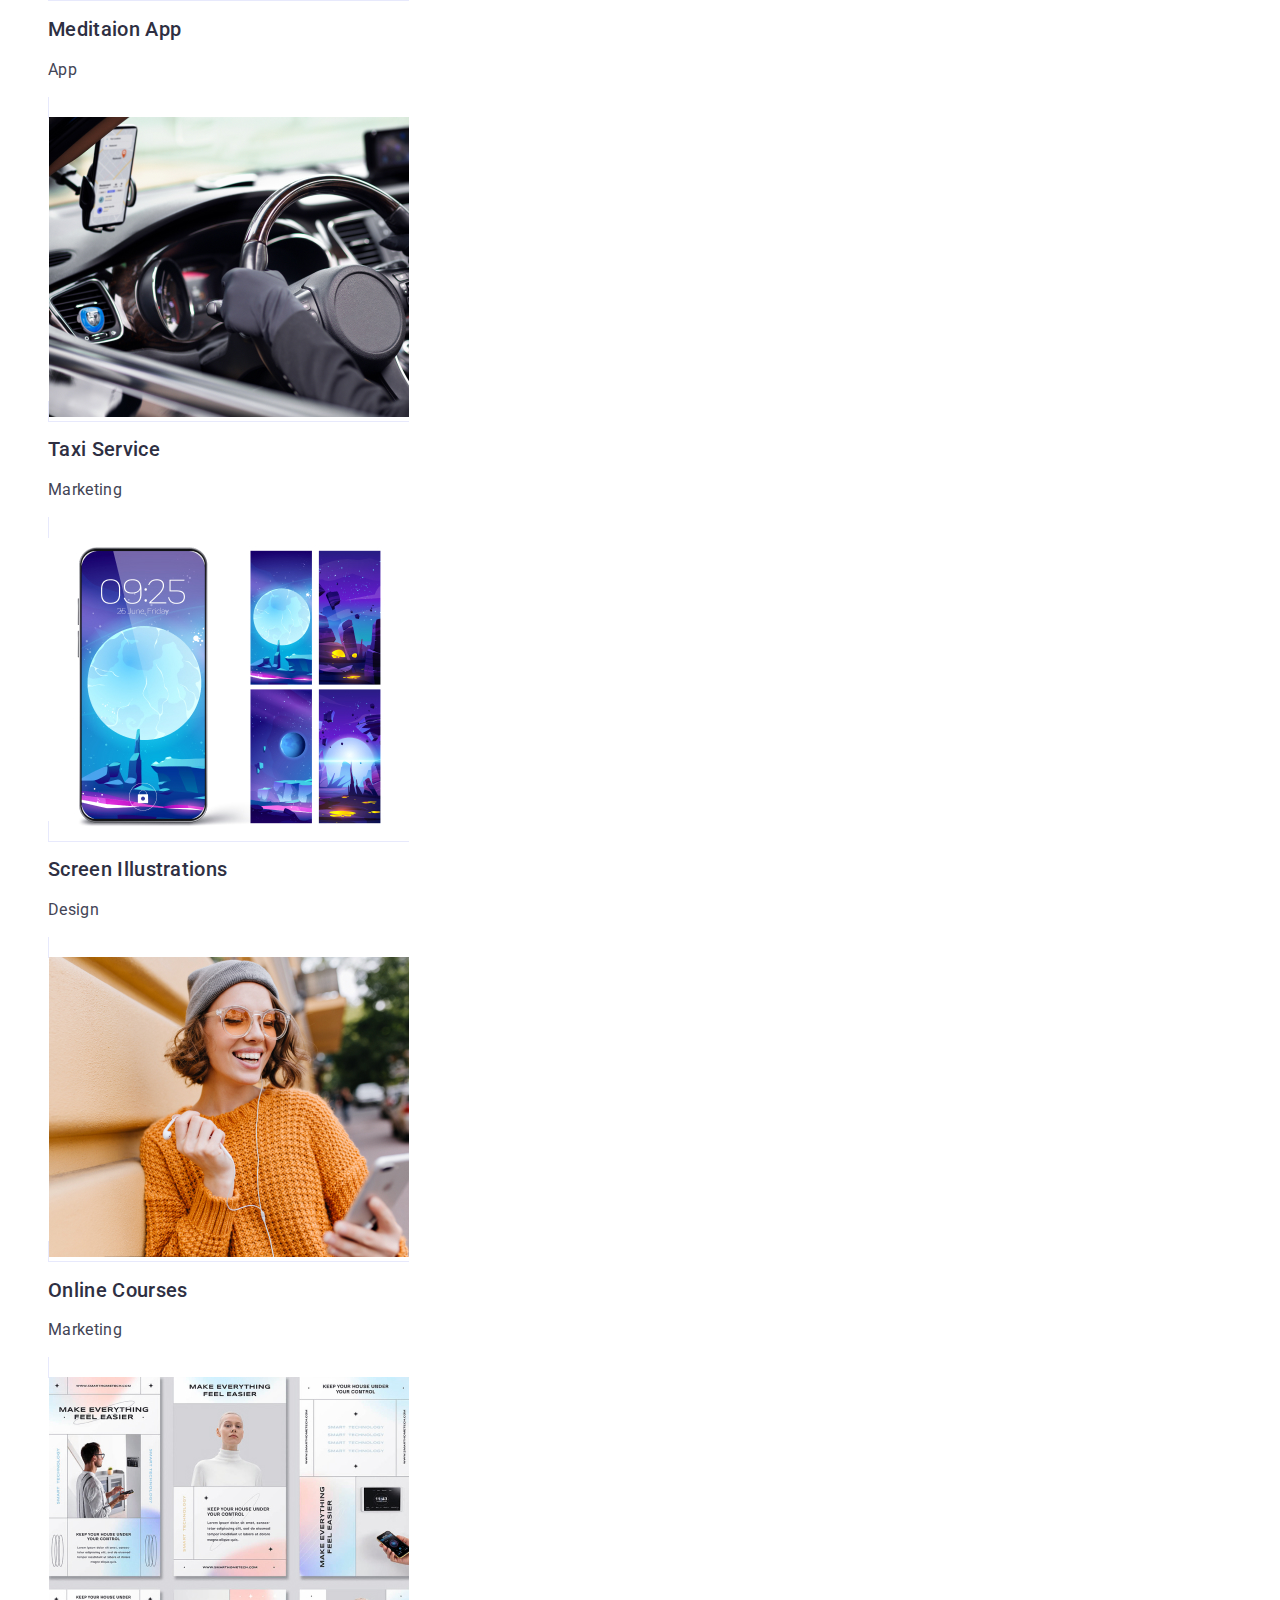
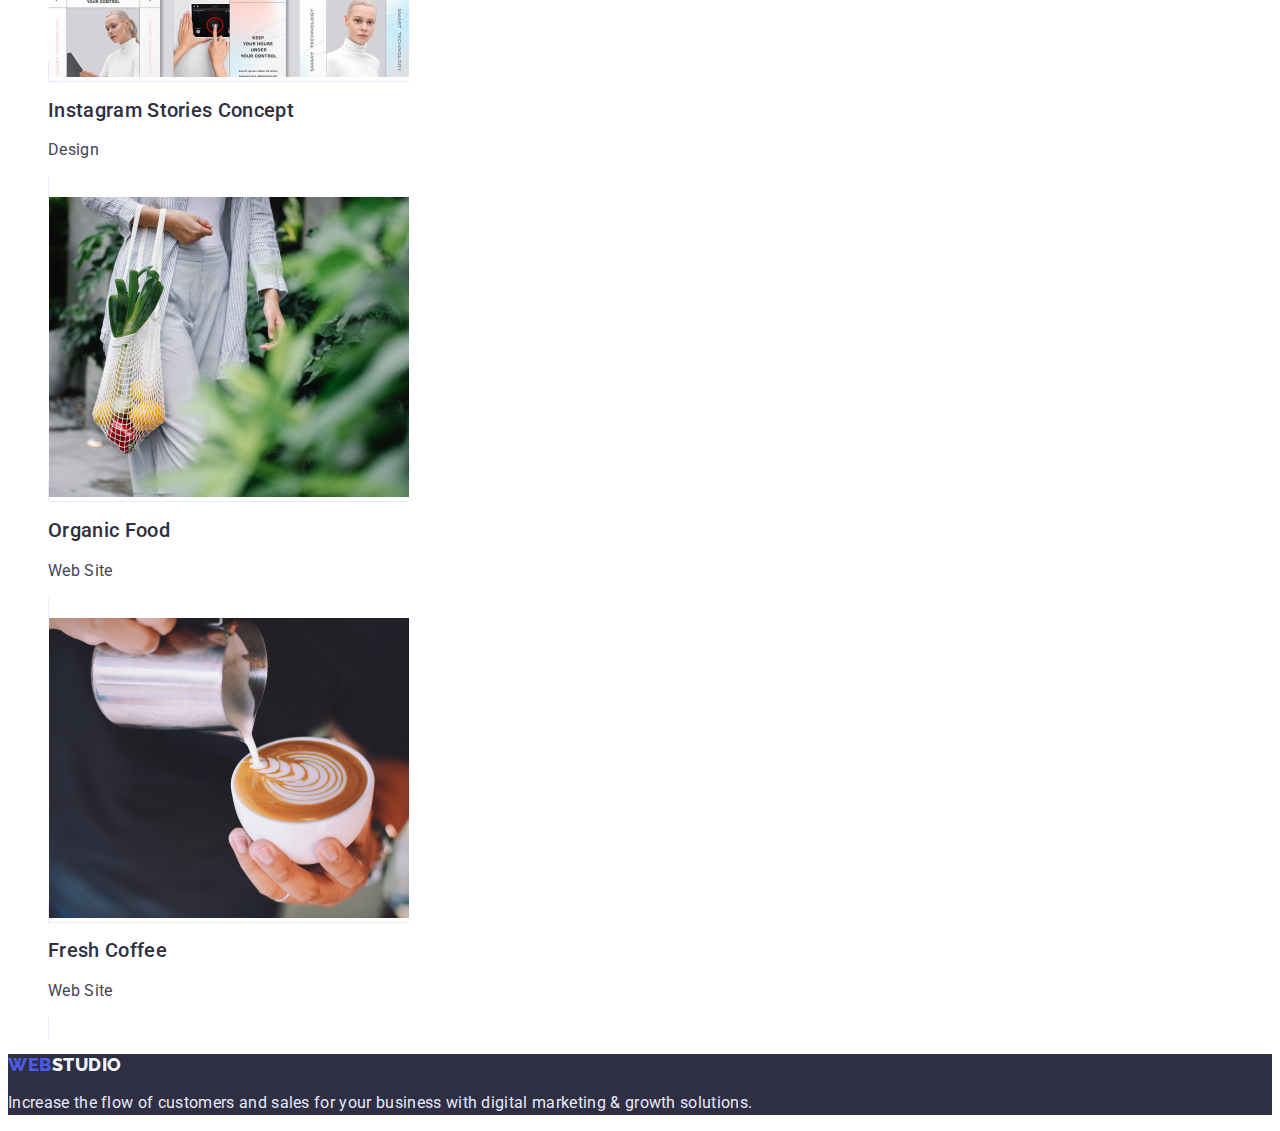
==== commit 6e000a7f: "added hidden" ====
--- a/portfolio.html
+++ b/portfolio.html
@@ -35,7 +35,7 @@
 
     <main>
         <section class="portfolio-section">
-            <h1 class="portfolio-head">Portfolio</h1>
+            <h1 hidden>Portfolio</h1>
             <ul>
                 <li><button class="filtr-button" type="button">All</button></li>
                 <li><button class="filtr-button" type="button">Web Site</button></li>
--- a/css/styels.css
+++ b/css/styels.css
@@ -2,6 +2,7 @@
     color: #434455;
     font-family: 'Roboto', sans-serif;
     background: #FFFFFF;
+    letter-spacing: 0.02em;
 }
 
 :root {
@@ -22,6 +23,7 @@
     line-height: 24px;
     text-transform: uppercase;
     text-decoration: none;
+    letter-spacing: 0.03em;
 }
 
 .logo-link-part {
@@ -36,7 +38,7 @@
     text-decoration: none;
 }
 
-.header-link:hover,:focus {
+.header-link:hover,.header-link:focus {
     color: var(--focus-color);
 }
 
@@ -48,7 +50,7 @@
     text-decoration: none
 }
 
-.address-link:hover,:focus {
+.address-link:hover,.address-link:focus {
     color: var(--focus-color);
 }
 
@@ -75,12 +77,8 @@
     cursor: pointer;
 }
 
-.button-service:hover,:focus {
+.button-service:hover,.button-service:focus {
     background: var(--focus-color);
-}
-
-.about-section-head {
-    display: none;
 }
 
 .about-section-title {
@@ -130,6 +128,7 @@
     line-height: 21px;
     text-transform: uppercase;
     text-decoration: none;
+    letter-spacing: 0.03em;
 }
 
 .logo-footer-part {
@@ -140,10 +139,6 @@
     color: #E7E9FC;
     font-size: 16px;
     line-height: 24px;
-}
-
-.portfolio-head {
-    display: none;
 }
 
 .filtr-button {
@@ -159,7 +154,7 @@
     cursor: pointer;
 }
 
-.filtr-button:hover,:focus {
+.filtr-button:hover,.filtr-button:focus {
     color: #FFFFFF;
     background: var(--focus-color);
 }
@@ -172,7 +167,7 @@
     border: 1px solid #E7E9FC;
 }
 
-.portfolio-img :hover,:focus {
+.portfolio-img :hover,.portfolio-img:focus {
     background: var(--focus-color);
 }
 
